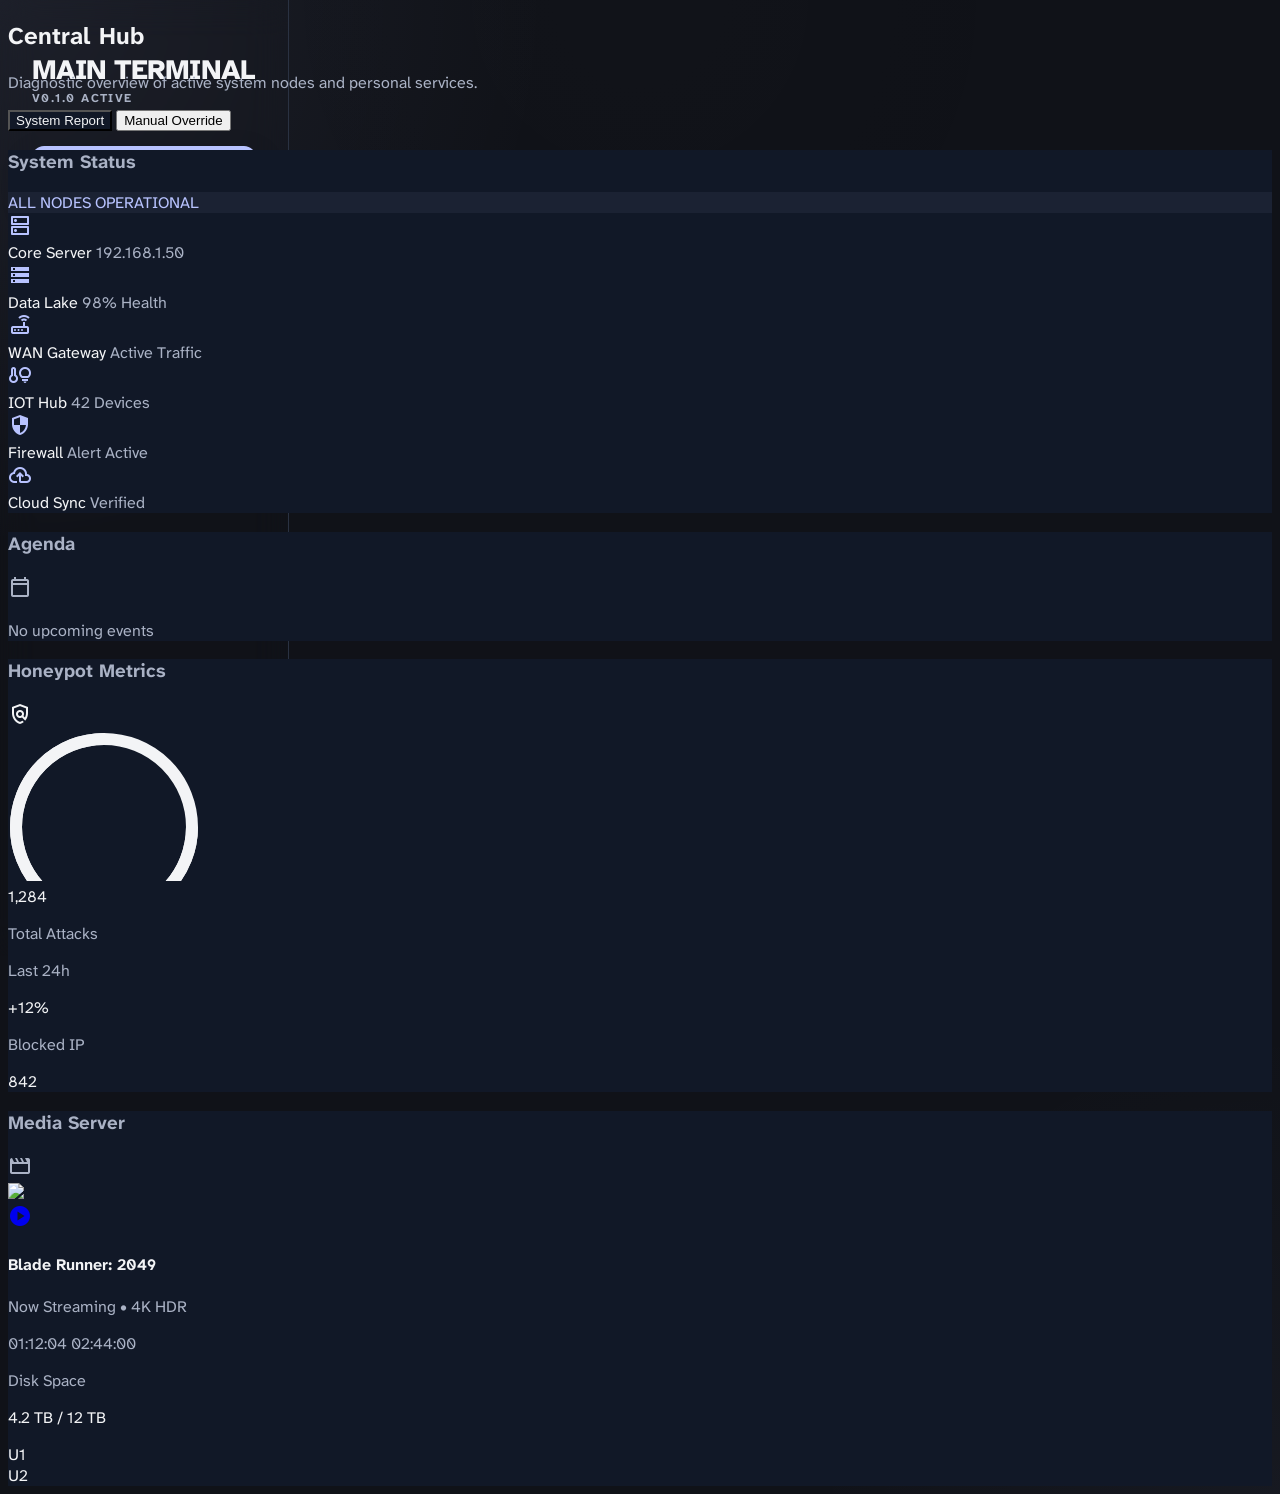
==== main/index.html @ a0f77f69 "sorting for better use" ====
<!doctype html>

<html class="dark" lang="en">
  <head>
    <meta charset="utf-8" />
    <meta content="width=device-width, initial-scale=1.0" name="viewport" />
    <title>Zhou Central Hub</title>
    <script src="https://cdn.tailwindcss.com?plugins=forms,container-queries"></script>
    <script>
      // Apply saved theme before page renders
      const saved = localStorage.getItem("theme");
      if (saved === "light") {
        document.documentElement.setAttribute("class", "");
      }
    </script>
    <link rel="icon" type="image/x-icon" href="./css/images/zhou.svg" />
    <link
      href="https://fonts.googleapis.com/css2?family=Atkinson+Hyperlegible+Next:wght@400;700;800&amp;display=swap"
      rel="stylesheet"
    />
    <link
      href="https://fonts.googleapis.com/css2?family=Material+Symbols+Outlined:wght,FILL@100..700,0..1&amp;display=swap"
      rel="stylesheet"
    />
    <link
      href="https://fonts.googleapis.com/css2?family=Material+Symbols+Outlined:wght,FILL@100..700,0..1&amp;display=swap"
      rel="stylesheet"
    />
    <link rel="stylesheet" href="./css/root.css" />
    <script id="tailwind-config">
      tailwind.config = {
        darkMode: "class",
        theme: {
          extend: {
            colors: {
              "on-tertiary-fixed-variant": "#574425",
              "tertiary-fixed-dim": "#dec29a",
              "on-primary-fixed": "#131b2e",
              "secondary-fixed-dim": "#b7c8e1",
              error: "#ba1a1a",
              "surface-dim": "#d8dadc",
              "on-secondary": "#000000",
              "surface-tint": "#b8c3ff",
              "error-container": "#5d1f1f",
              "on-secondary-container": "#f3f4f6",
              "surface-variant": "#151922",
              "on-primary": "#000000",
              "primary-fixed": "#b8c3ff",
              "surface-bright": "#0f1115",
              "surface-container": "#151922",
              "primary-container": "#b8c3ff",
              "on-surface-variant": "#aab2c5",
              "on-secondary-fixed": "#000000",
              tertiary: "#b8c3ff",
              "on-tertiary-fixed": "#000000",
              primary: "#b8c3ff",
              "on-secondary-fixed-variant": "#000000",
              "on-background": "#f3f4f6",
              "on-error": "#000000",
              "on-primary-container": "#000000",
              "outline-variant": "#2a3242",
              "secondary-container": "#1b2233",
              "on-error-container": "#f3f4f6",
              "surface-container-lowest": "#000000",
              "tertiary-fixed": "#b8c3ff",
              secondary: "#aab2c5",
              surface: "#0f1115",
              "on-tertiary-container": "#000000",
              background: "#000000",
              "inverse-primary": "#000000",
              "secondary-fixed": "#1b2233",
              "on-surface": "#f3f4f6",
              "on-primary-fixed-variant": "#000000",
              "surface-container-highest": "#1c2230",
              "inverse-on-surface": "#000000",
              "on-tertiary": "#000000",
              "surface-container-low": "#0f1115",
              "inverse-surface": "#f3f4f6",
              "surface-container-high": "#151922",
              outline: "#2a3242",
              "primary-fixed-dim": "#1b2233",
              "tertiary-container": "#1b2233",
            },
            borderRadius: {
              DEFAULT: "0.25rem",
              lg: "0.5rem",
              xl: "0.75rem",
              full: "9999px",
            },
            spacing: {
              "touch-target-min": "48px",
              "bento-gap": "1.5rem",
              "card-internal-padding": "2rem",
              "container-padding": "2rem",
              base: "8px",
            },
            fontFamily: {
              h2: ["Atkinson Hyperlegible Next"],
              "label-caps": ["Atkinson Hyperlegible Next"],
              "body-md": ["Atkinson Hyperlegible Next"],
              h1: ["Atkinson Hyperlegible Next"],
              "body-lg": ["Atkinson Hyperlegible Next"],
              display: ["Atkinson Hyperlegible Next"],
            },
            fontSize: {
              h2: ["24px", { lineHeight: "1.3", fontWeight: "700" }],
              "label-caps": [
                "12px",
                {
                  lineHeight: "1.0",
                  letterSpacing: "0.05em",
                  fontWeight: "700",
                },
              ],
              "body-md": ["16px", { lineHeight: "1.6", fontWeight: "400" }],
              h1: ["32px", { lineHeight: "1.2", fontWeight: "700" }],
              "body-lg": ["18px", { lineHeight: "1.6", fontWeight: "400" }],
              display: [
                "48px",
                {
                  lineHeight: "1.1",
                  letterSpacing: "-0.02em",
                  fontWeight: "800",
                },
              ],
            },
          },
        },
      };
    </script>
  </head>
  <body class="text-on-background min-h-screen">
    <!-- Main Nexus Sidebar -->
    <nav class="sidebar">
      <div class="sidebar-branding">
        <h1>MAIN TERMINAL</h1>
        <p>v0.1.0 Active</p>
      </div>
      <div class="sidebar-nav site-nav">
        <a href="../main/index.html" class="site-nav-link active">
          <span class="material-symbols-outlined">dashboard</span>
          <span>Dashboard</span>
        </a>
        <a href="../planning/index.html" class="site-nav-link">
          <span class="material-symbols-outlined">calendar_today</span>
          <span>Agenda</span>
        </a>
        <a
          href="../media/player.html"
          class="site-nav-link"
          aria-current="page"
        >
          <span class="material-symbols-outlined">play_circle</span>
          <span>Media</span>
        </a>
      </div>
        <a href="../profile/settings.html" class="profile-link">
      <div class="sidebar-profile" style="margin-top: 14px">
        <div class="profile-avatar">
          <img id="sidebarAvatar" src="../media/css/audio/cover/nevermind-nirvana-album-cover.jpg" alt="temp" />
        </div>
        <div class="profile-info">f
          <span class="profile-name" id="sidebarName">user</span>
        </div>
      </div>
    </nav>
    </a>
    <!-- Main Canvas -->
    <main class="ml-64 pt-24 p-8 min-h-screen">
      <div class="max-w-7xl mx-auto">
        <div class="mb-8 flex justify-between items-end">
          <div>
            <h2 class="font-display text-display text-on-surface">
              Central Hub
            </h2>
            <p class="font-body-lg text-body-lg text-secondary">
              Diagnostic overview of active system nodes and personal services.
            </p>
          </div>
          <div class="flex gap-2">
            <button
              class="h-12 px-6 rounded-lg border-2 border-primary font-bold active:translate-y-0.5 transition-transform bg-white"
            >
              System Report
            </button>
            <button
              class="h-12 px-6 rounded-lg bg-primary text-white font-bold active:translate-y-0.5 transition-transform"
            >
              Manual Override
            </button>
          </div>
        </div>
        <!-- Bento Grid -->
        <div class="grid grid-cols-12 gap-bento-gap">
          <!-- System Status Widget (Span 12) -->
          <section
            class="col-span-12 bg-white rounded-[24px] border border-outline-variant p-card-internal-padding"
          >
            <div class="flex items-center justify-between mb-6">
              <h3
                class="font-label-caps text-label-caps uppercase tracking-widest text-on-surface-variant"
              >
                System Status
              </h3>
              <div
                class="flex items-center gap-2 px-3 py-1 bg-green-100 text-green-800 rounded-full font-bold text-xs"
              >
                <span class="w-2 h-2 rounded-full bg-green-600"></span>
                ALL NODES OPERATIONAL
              </div>
            </div>
            <div class="grid grid-cols-2 md:grid-cols-4 lg:grid-cols-6 gap-6">
              <div
                class="flex flex-col gap-2 p-4 bg-surface-container rounded-xl border border-outline-variant"
              >
                <div class="flex justify-between items-start">
                  <span
                    class="material-symbols-outlined text-blue-600"
                    data-icon="dns"
                    >dns</span
                  >
                  <span
                    class="w-3 h-3 rounded-full bg-green-500 shadow-[0_0_8px_rgba(34,197,94,0.6)]"
                  ></span>
                </div>
                <span class="font-bold text-sm">Core Server</span>
                <span class="text-xs text-secondary">192.168.1.50</span>
              </div>
              <div
                class="flex flex-col gap-2 p-4 bg-surface-container rounded-xl border border-outline-variant"
              >
                <div class="flex justify-between items-start">
                  <span
                    class="material-symbols-outlined text-blue-600"
                    data-icon="storage"
                    >storage</span
                  >
                  <span
                    class="w-3 h-3 rounded-full bg-green-500 shadow-[0_0_8px_rgba(34,197,94,0.6)]"
                  ></span>
                </div>
                <span class="font-bold text-sm">Data Lake</span>
                <span class="text-xs text-secondary">98% Health</span>
              </div>
              <div
                class="flex flex-col gap-2 p-4 bg-surface-container rounded-xl border border-outline-variant"
              >
                <div class="flex justify-between items-start">
                  <span
                    class="material-symbols-outlined text-blue-600"
                    data-icon="router"
                    >router</span
                  >
                  <span
                    class="w-3 h-3 rounded-full bg-blue-500 shadow-[0_0_8px_rgba(59,130,246,0.6)]"
                  ></span>
                </div>
                <span class="font-bold text-sm">WAN Gateway</span>
                <span class="text-xs text-secondary">Active Traffic</span>
              </div>
              <div
                class="flex flex-col gap-2 p-4 bg-surface-container rounded-xl border border-outline-variant"
              >
                <div class="flex justify-between items-start">
                  <span
                    class="material-symbols-outlined text-blue-600"
                    data-icon="smart_home"
                    >home_iot_device</span
                  >
                  <span
                    class="w-3 h-3 rounded-full bg-green-500 shadow-[0_0_8_rgba(34,197,94,0.6)]"
                  ></span>
                </div>
                <span class="font-bold text-sm">IOT Hub</span>
                <span class="text-xs text-secondary">42 Devices</span>
              </div>
              <div
                class="flex flex-col gap-2 p-4 bg-surface-container rounded-xl border border-outline-variant"
              >
                <div class="flex justify-between items-start">
                  <span
                    class="material-symbols-outlined text-blue-600"
                    data-icon="security"
                    >security</span
                  >
                  <span
                    class="w-3 h-3 rounded-full bg-red-500 shadow-[0_0_8px_rgba(239,68,68,0.6)]"
                  ></span>
                </div>
                <span class="font-bold text-sm">Firewall</span>
                <span class="text-xs text-secondary font-bold text-error"
                  >Alert Active</span
                >
              </div>
              <div
                class="flex flex-col gap-2 p-4 bg-surface-container rounded-xl border border-outline-variant"
              >
                <div class="flex justify-between items-start">
                  <span
                    class="material-symbols-outlined text-blue-600"
                    data-icon="backup"
                    >backup</span
                  >
                  <span
                    class="w-3 h-3 rounded-full bg-green-500 shadow-[0_0_8px_rgba(34,197,94,0.6)]"
                  ></span>
                </div>
                <span class="font-bold text-sm">Cloud Sync</span>
                <span class="text-xs text-secondary">Verified</span>
              </div>
            </div>
          </section>
          <!-- Agenda Card (Span 4) -->
          <section
            class="col-span-12 lg:col-span-4 bg-white rounded-[24px] border border-outline-variant p-card-internal-padding flex flex-col"
          >
            <div class="flex items-center justify-between mb-6">
              <h3
                class="font-label-caps text-label-caps uppercase tracking-widest text-on-surface-variant"
              >
                Agenda
              </h3>
              <span
                class="material-symbols-outlined text-secondary"
                data-icon="calendar_today"
                >calendar_today</span
              >
            </div>
            <div class="space-y-4 flex-grow" id="agendaEventsList">
              <p class="text-xs text-secondary text-center py-4">
                Loading events...
              </p>
            </div>
          </section>
          <!-- Honeypot Analytics Card (Span 4) -->
          <section
            class="col-span-12 lg:col-span-4 bg-white rounded-[24px] border border-outline-variant p-card-internal-padding flex flex-col"
          >
            <div class="flex items-center justify-between mb-6">
              <h3
                class="font-label-caps text-label-caps uppercase tracking-widest text-on-surface-variant"
              >
                Honeypot Metrics
              </h3>
              <span
                class="material-symbols-outlined text-error"
                data-icon="policy"
                >policy</span
              >
            </div>
            <div
              class="flex-grow flex flex-col justify-center items-center py-4"
            >
              <div class="relative w-48 h-48 flex items-center justify-center">
                <svg class="w-full h-full transform -rotate-90">
                  <circle
                    class="text-surface-container"
                    cx="96"
                    cy="96"
                    fill="transparent"
                    r="88"
                    stroke="currentColor"
                    stroke-width="12"
                  ></circle>
                  <circle
                    class="text-error"
                    cx="96"
                    cy="96"
                    fill="transparent"
                    r="88"
                    stroke="currentColor"
                    stroke-dasharray="552.9"
                    stroke-dashoffset="138"
                    stroke-width="12"
                  ></circle>
                </svg>
                <div class="absolute text-center">
                  <span
                    class="font-display text-display leading-none text-error"
                    >1,284</span
                  >
                  <p
                    class="font-label-caps text-label-caps uppercase text-secondary"
                  >
                    Total Attacks
                  </p>
                </div>
              </div>
              <div class="mt-8 grid grid-cols-2 gap-8 w-full">
                <div class="text-center">
                  <p class="text-xs text-secondary font-bold uppercase">
                    Last 24h
                  </p>
                  <p class="text-h2 font-bold">+12%</p>
                </div>
                <div class="text-center">
                  <p class="text-xs text-secondary font-bold uppercase">
                    Blocked IP
                  </p>
                  <p class="text-h2 font-bold">842</p>
                </div>
              </div>
            </div>
          </section>
          <!-- Media Server Card -->
          <section
            class="col-span-12 lg:col-span-4 bg-white rounded-[24px] border border-outline-variant p-card-internal-padding flex flex-col relative overflow-hidden"
          >
            <div class="flex items-center justify-between mb-6 z-10">
              <h3
                class="font-label-caps text-label-caps uppercase tracking-widest text-on-surface-variant"
              >
                Media Server
              </h3>
              <span
                class="material-symbols-outlined text-secondary"
                data-icon="movie"
                >movie</span
              >
            </div>
            <div class="flex flex-col h-full z-10">
              <div class="relative mb-6">
                <div
                  class="aspect-video rounded-xl bg-surface-container relative group overflow-hidden"
                >
                  <img
                    class="w-full h-full object-cover"
                    data-alt="cyberpunk esc city"
                    src="https://lh3.googleusercontent.com/aida-public/[base64]"
                  />
                  <a
                    href="https://zero.bishop-castor.ts.net/web/"
                    class="absolute inset-0 z-20"
                    target="_blank"
                    rel="noopener noreferrer"
                  >
                    <div
                      class="absolute inset-0 bg-black/40 flex items-center justify-center opacity-100 group-hover:bg-black/20 transition-all"
                    >
                      <span
                        class="material-symbols-outlined text-white text-[48px] cursor-pointer"
                        data-icon="play_circle"
                        style="font-variation-settings: &quot;FILL&quot; 1"
                        >play_circle</span
                      >
                    </div>
                  </a>
                </div>
              </div>
              <div class="mb-6">
                <h4 class="font-bold text-body-lg">Blade Runner: 2049</h4>
                <p class="text-sm text-secondary">Now Streaming • 4K HDR</p>
                <div
                  class="mt-4 h-1.5 w-full bg-surface-container rounded-full overflow-hidden"
                >
                  <div class="h-full bg-primary w-[45%]"></div>
                </div>
                <div class="flex justify-between mt-1">
                  <span class="text-[10px] font-bold text-secondary"
                    >01:12:04</span
                  >
                  <span class="text-[10px] font-bold text-secondary"
                    >02:44:00</span
                  >
                </div>
              </div>
              <div
                class="mt-auto border-t border-outline-variant pt-4 flex justify-between items-center"
              >
                <div>
                  <p class="text-xs font-bold uppercase text-secondary">
                    Disk Space
                  </p>
                  <p class="font-bold">4.2 TB / 12 TB</p>
                </div>
                <div class="flex -space-x-2">
                  <div
                    class="w-8 h-8 rounded-full border-2 border-white bg-surface-container-high flex items-center justify-center text-[10px] font-bold"
                  >
                    U1
                  </div>
                  <div
                    class="w-8 h-8 rounded-full border-2 border-white bg-primary text-white flex items-center justify-center text-[10px] font-bold"
                  >
                    U2
                  </div>
                </div>
              </div>
            </div>
          </section>
        </div>
      </div>
    </main>

    <script>
      // Load user settings from localStorage (set in settings.html)
      const html = document.documentElement;
      const sidebarName = document.getElementById("sidebarName");
      const sidebarAvatar = document.getElementById("sidebarAvatar");

      function applySettings() {
        const settings = JSON.parse(
          localStorage.getItem("zhou-user-settings") || "{}",
        );
        const theme = localStorage.getItem("theme") || "dark";

        html.setAttribute("class", theme);
        sidebarName.textContent = settings.displayName || "zero";
        if (settings.profileImage) {
          sidebarAvatar.src = settings.profileImage;
        }
      }

      applySettings();
      window.addEventListener("storage", applySettings);

      // Load and display upcoming events from the calendar app
      function loadAgendaEvents() {
        const agendaList = document.getElementById("agendaEventsList");
        if (!agendaList) return;

        // Get events from localStorage (shared with planning app)
        const events = localStorage.getItem("events")
          ? JSON.parse(localStorage.getItem("events"))
          : [];

        if (events.length === 0) {
          agendaList.innerHTML =
            '<p class="text-xs text-secondary text-center py-4">No upcoming events</p>';
          return;
        }

        // Get today's date
        const today = new Date();
        today.setHours(0, 0, 0, 0);

        // Filter for upcoming events (today and future)
        const upcomingEvents = events.filter((event) => {
          const [day, month, year] = event.date.split("/").map(Number);
          const eventDate = new Date(year, month - 1, day);
          eventDate.setHours(0, 0, 0, 0);
          return eventDate >= today;
        });

        // Sort by date
        upcomingEvents.sort((a, b) => {
          const [dayA, monthA, yearA] = a.date.split("/").map(Number);
          const [dayB, monthB, yearB] = b.date.split("/").map(Number);
          const dateA = new Date(yearA, monthA - 1, dayA);
          const dateB = new Date(yearB, monthB - 1, dayB);
          return dateA - dateB;
        });

        // Limit to next 5 events
        const limitedEvents = upcomingEvents.slice(0, 5);

        if (limitedEvents.length === 0) {
          agendaList.innerHTML =
            '<p class="text-xs text-secondary text-center py-4">No upcoming events</p>';
          return;
        }

        // Render events
        agendaList.innerHTML = limitedEvents
          .map((event, index) => {
            const [day, month, year] = event.date.split("/").map(Number);
            const eventDate = new Date(year, month - 1, day);
            const monthName = eventDate
              .toLocaleDateString("en-US", { month: "short" })
              .toUpperCase();
            const isFirstEvent = index === 0;
            const borderClass = isFirstEvent
              ? "border-primary"
              : "border-outline-variant";

            return `
              <div class="p-4 bg-surface-container rounded-xl flex gap-4 items-center border-l-4 ${borderClass}">
                <div class="text-center min-w-[48px]">
                  <p class="text-[10px] font-bold uppercase">${monthName}</p>
                  <p class="text-h2 font-bold leading-none">${day}</p>
                </div>
                <div>
                  <h4 class="font-bold text-body-md">${event.title}</h4>
                  <p class="text-xs text-secondary">${year}</p>
                </div>
              </div>
            `;
          })
          .join("");
      }

      // Load events when page is ready
      document.addEventListener("DOMContentLoaded", loadAgendaEvents);

      // Listen for storage changes (when events are added/deleted in the planning app)
      window.addEventListener("storage", (e) => {
        if (e.key === "events") {
          loadAgendaEvents();
        }
      });
    </script>
  </body>
</html>
---- main/css/root.css ----
@import url("./sidebar.css");
@import url("./main.css");
@import url("./mobile.css");
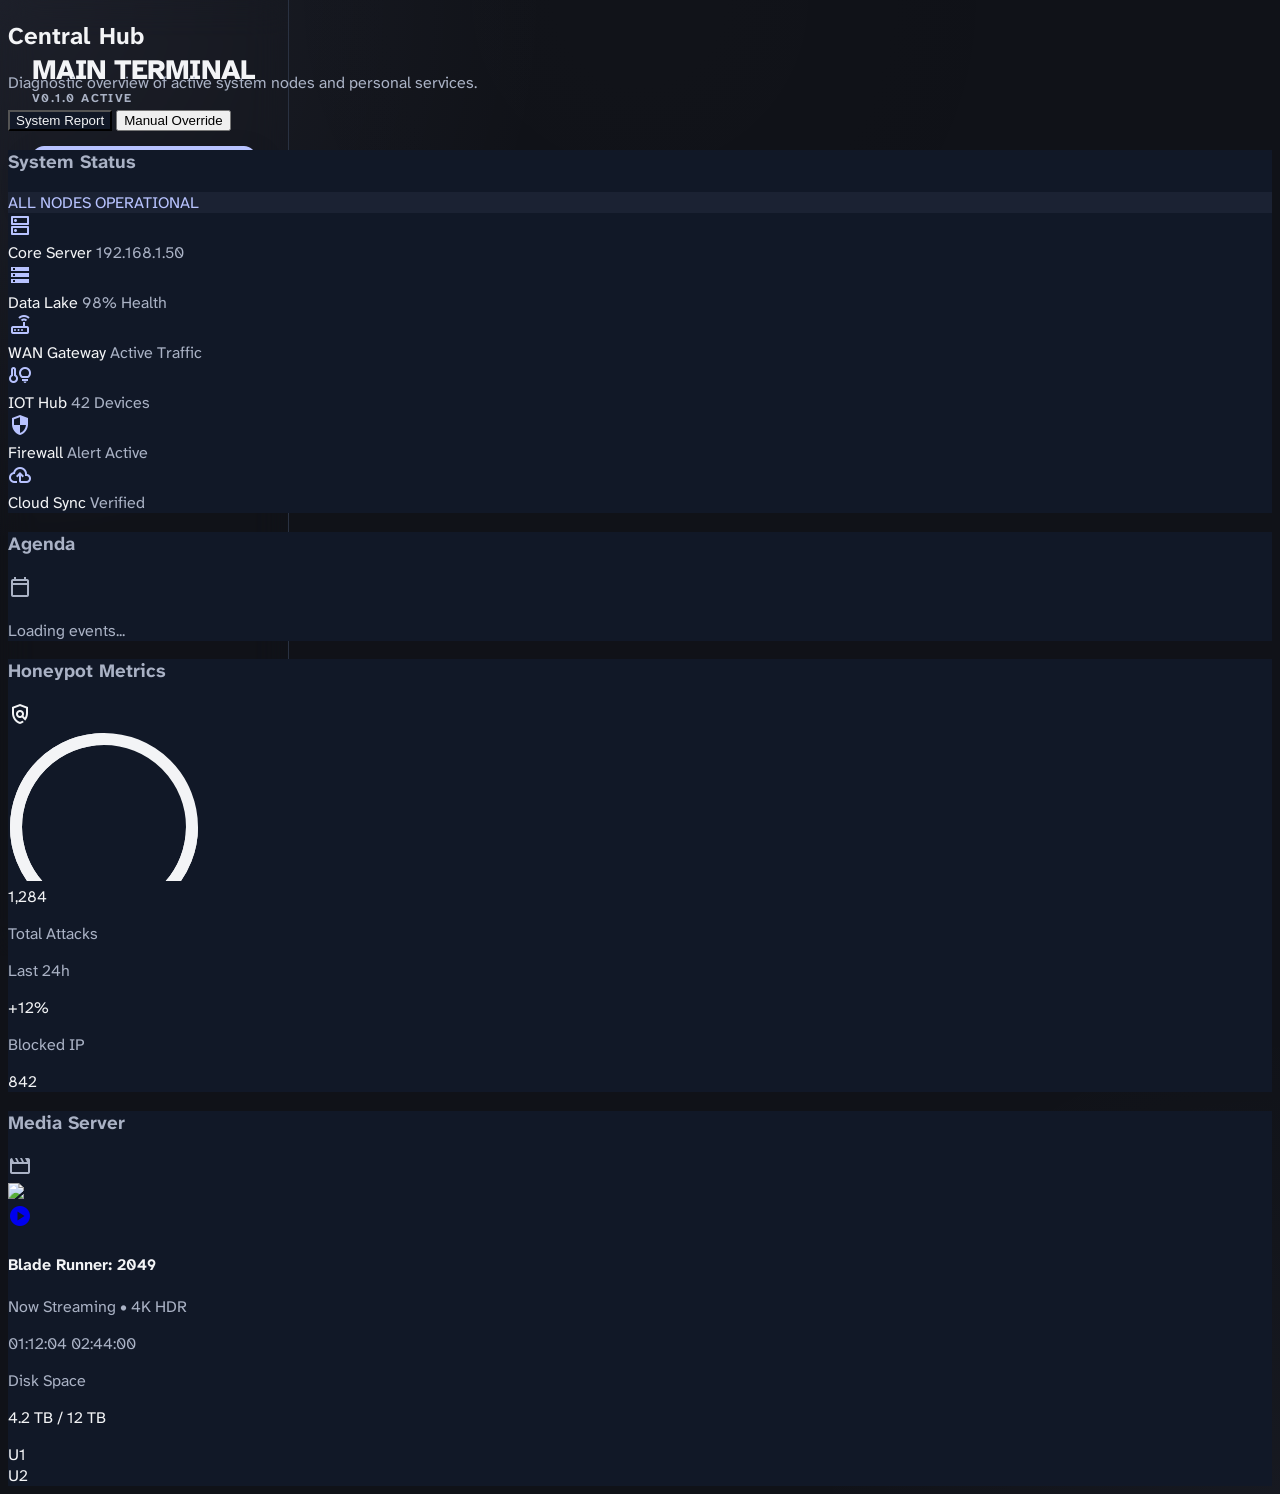
==== commit 7be213de: "fixed a few typos in the code" ====
--- a/main/index.html
+++ b/main/index.html
@@ -6,13 +6,7 @@
     <meta content="width=device-width, initial-scale=1.0" name="viewport" />
     <title>Zhou Central Hub</title>
     <script src="https://cdn.tailwindcss.com?plugins=forms,container-queries"></script>
-    <script>
-      // Apply saved theme before page renders
-      const saved = localStorage.getItem("theme");
-      if (saved === "light") {
-        document.documentElement.setAttribute("class", "");
-      }
-    </script>
+    <script src="../darkmode-universal/darkmode-universal.js"></script>    <script src="../darkmode-universal/darkmode-universal.js"></script>
     <link rel="icon" type="image/x-icon" href="./css/images/zhou.svg" />
     <link
       href="https://fonts.googleapis.com/css2?family=Atkinson+Hyperlegible+Next:wght@400;700;800&amp;display=swap"
@@ -491,113 +485,8 @@
         </div>
       </div>
     </main>
-
-    <script>
-      // Load user settings from localStorage (set in settings.html)
-      const html = document.documentElement;
-      const sidebarName = document.getElementById("sidebarName");
-      const sidebarAvatar = document.getElementById("sidebarAvatar");
-
-      function applySettings() {
-        const settings = JSON.parse(
-          localStorage.getItem("zhou-user-settings") || "{}",
-        );
-        const theme = localStorage.getItem("theme") || "dark";
-
-        html.setAttribute("class", theme);
-        sidebarName.textContent = settings.displayName || "zero";
-        if (settings.profileImage) {
-          sidebarAvatar.src = settings.profileImage;
-        }
-      }
-
-      applySettings();
-      window.addEventListener("storage", applySettings);
-
-      // Load and display upcoming events from the calendar app
-      function loadAgendaEvents() {
-        const agendaList = document.getElementById("agendaEventsList");
-        if (!agendaList) return;
-
-        // Get events from localStorage (shared with planning app)
-        const events = localStorage.getItem("events")
-          ? JSON.parse(localStorage.getItem("events"))
-          : [];
-
-        if (events.length === 0) {
-          agendaList.innerHTML =
-            '<p class="text-xs text-secondary text-center py-4">No upcoming events</p>';
-          return;
-        }
-
-        // Get today's date
-        const today = new Date();
-        today.setHours(0, 0, 0, 0);
-
-        // Filter for upcoming events (today and future)
-        const upcomingEvents = events.filter((event) => {
-          const [day, month, year] = event.date.split("/").map(Number);
-          const eventDate = new Date(year, month - 1, day);
-          eventDate.setHours(0, 0, 0, 0);
-          return eventDate >= today;
-        });
-
-        // Sort by date
-        upcomingEvents.sort((a, b) => {
-          const [dayA, monthA, yearA] = a.date.split("/").map(Number);
-          const [dayB, monthB, yearB] = b.date.split("/").map(Number);
-          const dateA = new Date(yearA, monthA - 1, dayA);
-          const dateB = new Date(yearB, monthB - 1, dayB);
-          return dateA - dateB;
-        });
-
-        // Limit to next 5 events
-        const limitedEvents = upcomingEvents.slice(0, 5);
-
-        if (limitedEvents.length === 0) {
-          agendaList.innerHTML =
-            '<p class="text-xs text-secondary text-center py-4">No upcoming events</p>';
-          return;
-        }
-
-        // Render events
-        agendaList.innerHTML = limitedEvents
-          .map((event, index) => {
-            const [day, month, year] = event.date.split("/").map(Number);
-            const eventDate = new Date(year, month - 1, day);
-            const monthName = eventDate
-              .toLocaleDateString("en-US", { month: "short" })
-              .toUpperCase();
-            const isFirstEvent = index === 0;
-            const borderClass = isFirstEvent
-              ? "border-primary"
-              : "border-outline-variant";
-
-            return `
-              <div class="p-4 bg-surface-container rounded-xl flex gap-4 items-center border-l-4 ${borderClass}">
-                <div class="text-center min-w-[48px]">
-                  <p class="text-[10px] font-bold uppercase">${monthName}</p>
-                  <p class="text-h2 font-bold leading-none">${day}</p>
-                </div>
-                <div>
-                  <h4 class="font-bold text-body-md">${event.title}</h4>
-                  <p class="text-xs text-secondary">${year}</p>
-                </div>
-              </div>
-            `;
-          })
-          .join("");
-      }
-
-      // Load events when page is ready
-      document.addEventListener("DOMContentLoaded", loadAgendaEvents);
-
-      // Listen for storage changes (when events are added/deleted in the planning app)
-      window.addEventListener("storage", (e) => {
-        if (e.key === "events") {
-          loadAgendaEvents();
-        }
-      });
-    </script>
+    <script src="../planning/js/events.js"></script>
+<script src="../planning/js/vacations.js"></script>
+<script src="../js/render-calendar-events.js"></script>
   </body>
 </html>
